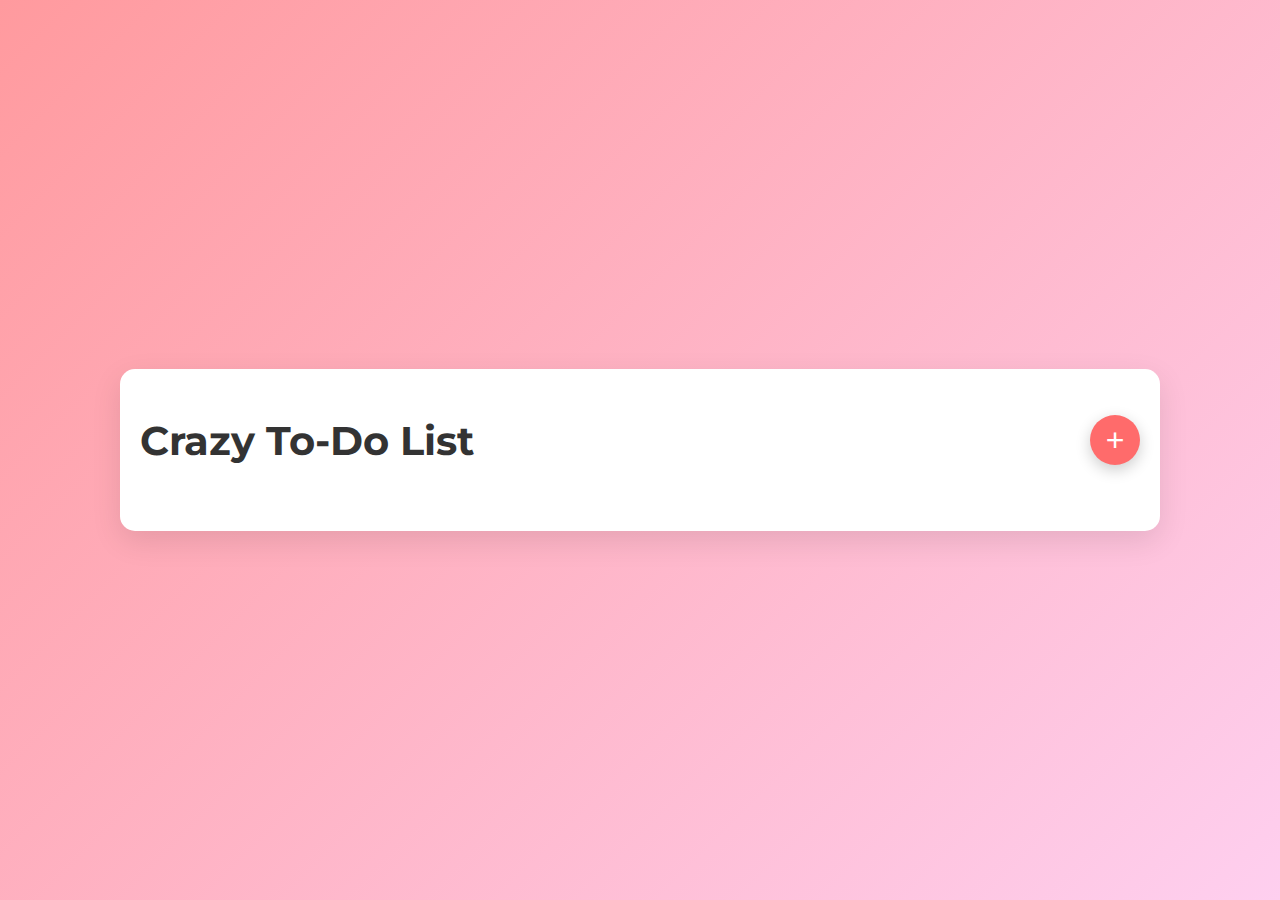
==== index.html @ 2495552c "Todolist" ====
<!DOCTYPE html>
<html lang="en">
<head>
    <meta charset="UTF-8">
    <meta name="viewport" content="width=device-width, initial-scale=1.0">
    <title>Crazy To-Do List</title>
    <link rel="stylesheet" href="style.css">
</head>
<body>
    <div class="container">
        <div class="header">
            <h1>Crazy To-Do List</h1>
            <button class="add-btn" onclick="location.href='add.html'">+</button>
        </div>
        <div class="task-container" id="task-container">
            <!-- Tasks will appear here -->
        </div>
    </div>
    <script src="script.js"></script>
</body>
</html>
---- style.css ----
@import url('https://fonts.googleapis.com/css2?family=Montserrat:wght@300;400;700&display=swap');

body {
    font-family: 'Montserrat', sans-serif;
    background: linear-gradient(135deg, #ff9a9e 0%, #fecfef 100%);
    margin: 0;
    padding: 0;
    display: flex;
    justify-content: center;
    align-items: center;
    height: 100vh;
    overflow: hidden;
}

.container, .form-container {
    width: 90%;
    max-width: 1000px;
    margin: 20px auto;
    background: #fff;
    border-radius: 15px;
    box-shadow: 0 10px 30px rgba(0, 0, 0, 0.1);
    padding: 20px;
    overflow-y: auto;
}

.header {
    display: flex;
    justify-content: space-between;
    align-items: center;
}

h1 {
    font-size: 2.5em;
    color: #333;
}

.add-btn {
    font-size: 2em;
    background: #ff6b6b;
    color: #fff;
    border: none;
    border-radius: 50%;
    width: 50px;
    height: 50px;
    cursor: pointer;
    box-shadow: 0 5px 15px rgba(0, 0, 0, 0.2);
    transition: all 0.3s ease;
}

.add-btn:hover {
    background: #ff4757;
}

.task-container {
    display: flex;
    flex-wrap: wrap;
    justify-content: space-around;
    margin-top: 20px;
}

.task {
    background: #fff;
    border-radius: 10px;
    box-shadow: 0 5px 15px rgba(0, 0, 0, 0.1);
    padding: 15px;
    margin: 10px;
    width: calc(25% - 20px);
    display: flex;
    flex-direction: column;
    align-items: center;
    text-align: center;
    transition: transform 0.3s ease;
}

.task:hover {
    transform: translateY(-10px);
}

.task h3 {
    margin: 10px 0;
    font-size: 1.2em;
    color: #333;
}

.task p {
    color: #666;
}

.task-buttons {
    margin-top: 10px;
    display: flex;
    justify-content: space-around;
    width: 100%;
}

.task-buttons button {
    border: none;
    padding: 5px 10px;
    cursor: pointer;
    border-radius: 5px;
    transition: background 0.3s ease;
}

.task-buttons .edit-btn {
    background: #ffa502;
    color: #fff;
}

.task-buttons .delete-btn {
    background: #ff4757;
    color: #fff;
}

.task-buttons .complete-btn {
    background: #2ed573;
    color: #fff;
}

.task-buttons button:hover {
    opacity: 0.8;
}

form {
    display: flex;
    flex-direction: column;
    align-items: center;
}

form label {
    font-size: 1.2em;
    margin: 10px 0 5px;
}

form input {
    padding: 10px;
    font-size: 1em;
    border: 1px solid #ccc;
    border-radius: 5px;
    width: 100%;
    max-width: 400px;
    margin-bottom: 15px;
}

form button {
    padding: 10px 20px;
    font-size: 1.2em;
    background: #1e90ff;
    color: #fff;
    border: none;
    border-radius: 5px;
    cursor: pointer;
    transition: background 0.3s ease;
}

form button:hover {
    background: #1c86ee;
}

/* New styles for completed tasks */
.task.completed {
    background: rgba(46, 213, 115, 0.2);
    border: 2px solid #2ed573;
    text-decoration: line-through;
}
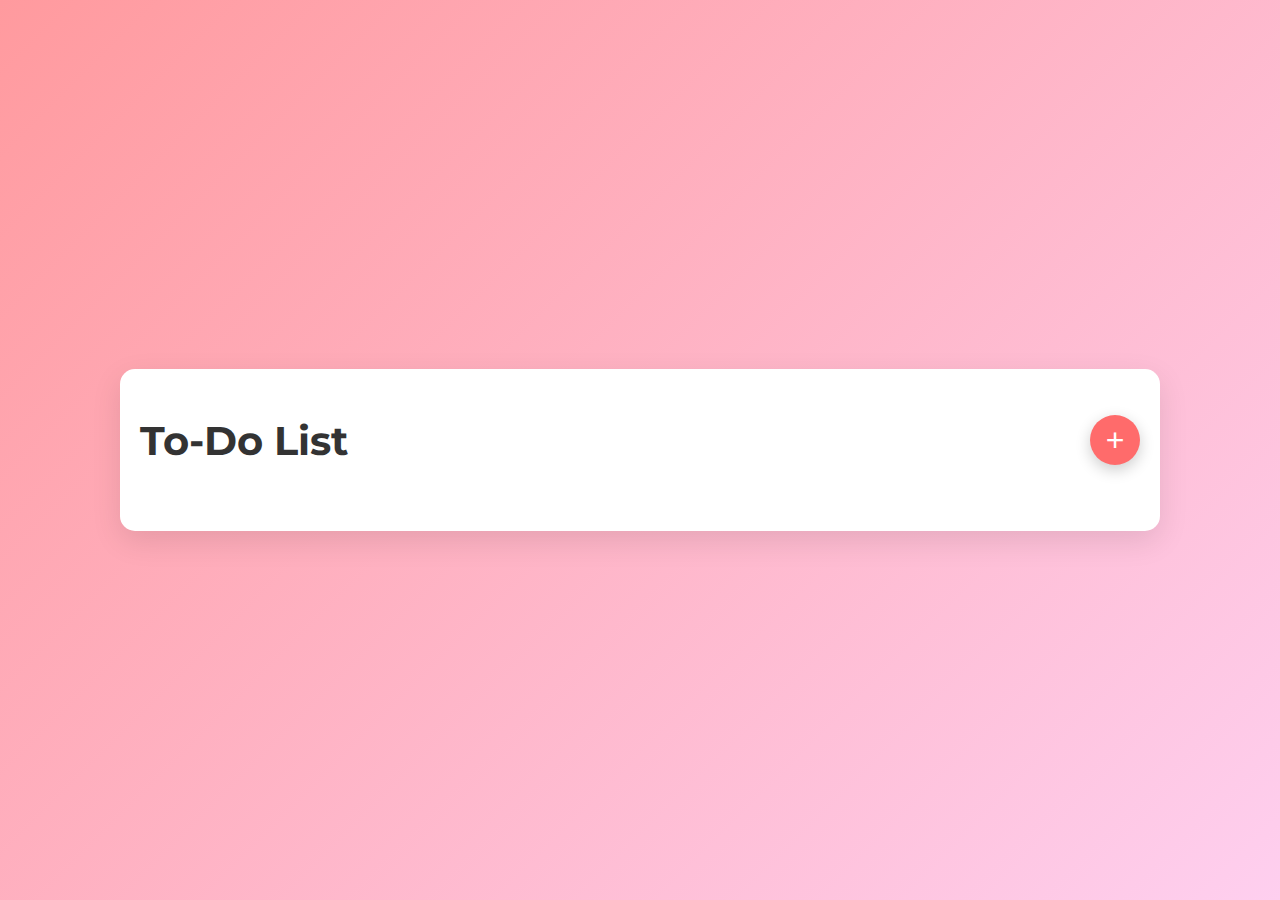
==== commit 1f8b0dfa: "Todolist" ====
--- a/index.html
+++ b/index.html
@@ -3,13 +3,13 @@
 <head>
     <meta charset="UTF-8">
     <meta name="viewport" content="width=device-width, initial-scale=1.0">
-    <title>Crazy To-Do List</title>
+    <title>To-Do List</title>
     <link rel="stylesheet" href="style.css">
 </head>
 <body>
     <div class="container">
         <div class="header">
-            <h1>Crazy To-Do List</h1>
+            <h1>To-Do List</h1>
             <button class="add-btn" onclick="location.href='add.html'">+</button>
         </div>
         <div class="task-container" id="task-container">
